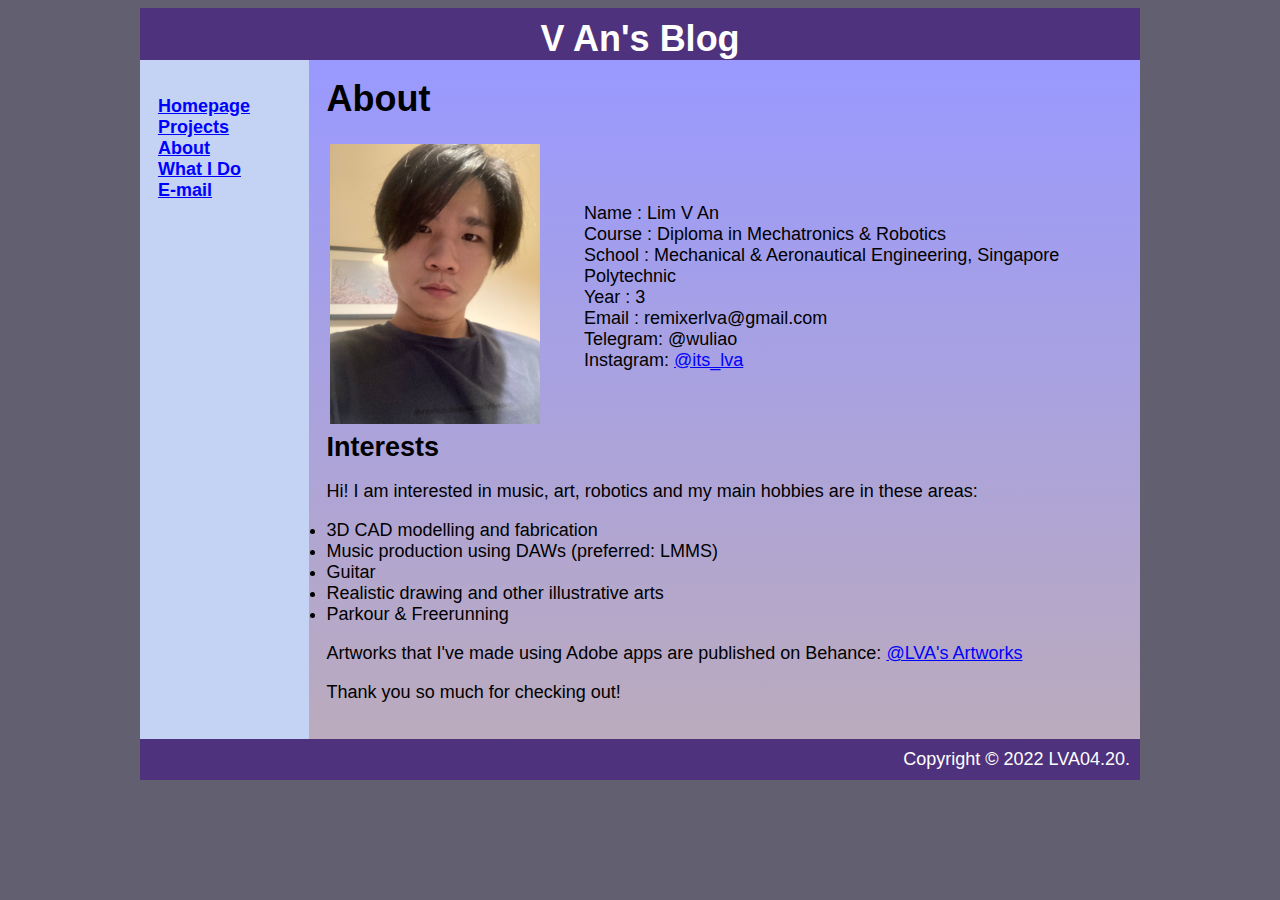
==== about.html @ d9511a61 "Update about.html" ====
<!DOCTYPE html>
<html lang="en">
<head>
    <meta charset="UTF-8">
    <meta http-equiv="X-UA-Compatible" content="IE=edge">
    <meta name="viewport" content="width=device-width, initial-scale=1.0">
    <title>V An's Main Page</title>
    <link rel="stylesheet" type="text/css" href="cool.css"/>
</head>
<body>
    <div id="container">
        <div id="header">
        <h1>V An's Blog</h1>
        </div>
        <div  class="content">
            <div class="nav">
                <ul>
                    <li><a class="selected" href="index.html">Homepage</a></li>
                    <li><a class="selected" href="project.html">Projects</a></li>
                    <li><a class="selected" href="about.html">About</a></li>
                    <li><a class="selected" href="modupdates.html">What I Do</a></li></li>
                    <li><a class="selected" href="mailto:remixerlva@gmail.com">E-mail</a></li>
                </ul>
             </div>
            <div class="main">
                <h1>About</h1><br>
                <table style="width: 100%">
                    <tr>
                      <td>
                      <a href="images/selfie.jpg"><img src="images/selfie.jpg"height="280px"/></a>
                    </td>
                      <td> 
                        <ul> 
                        Name    : Lim V An<br> 
                        Course  : Diploma in Mechatronics & Robotics<br>
                        School  : Mechanical & Aeronautical Engineering, Singapore Polytechnic<br>
                        Year    : 3<br>
                        Email   : remixerlva@gmail.com<br>
                        Telegram: @wuliao<br>
                        Instagram: <a class="selected" href="https://www.instagram.com/its_lva/">@its_lva</a>
                    </ul>
                    </tr>
                  </table>
                <h2><b>Interests</b></h2>  
                <p>Hi! I am interested in music, art, robotics and my main hobbies are in these areas:
                  <li>3D CAD modelling and fabrication</li>
                  <li>Music production using DAWs (preferred: LMMS)</li>
                  <li>Guitar</li>
                  <li>Realistic drawing and other illustrative arts</li>
                  <li>Parkour & Freerunning</li>
                </p>
                <p>Artworks that I've made using Adobe apps are published on Behance: <a class="selected" href="https://www.behance.net/lvaArtwerkz">@LVA's Artworks</a></p>
                <p?>Thank you so much for checking out!</p>
            </div>
        </div>
        <div id="footer">
             Copyright &copy; 2022 LVA04.20.
        </div>
    </div>
</body>
</html>
---- cool.css ----
body {
    background-color: #625F70 ;
    font-family: Papyrus, Helvetica, Arial, sans-serif;
    font-size: 18px;
}

a {
    color: blue;
}

h1, h2, h3 {
    margin: 0;
}

#container {
    
    width: 1000px;
    margin-left: auto;
    margin-right: auto;
}

#header {
    background-color: #4E327D;
    color: white;
    text-align: center;
    padding-top: 10px;
}

.content {
    display: flex; /* equal height of the children */
    padding: 0px 0px 0px 0px;
}

.nav {
    background-color: #c4d2f3 ;
    width: 140px;
    float: left;
    padding: 1em;
}

.nav ul {
    list-style-type: none;
    padding: 0px;
}
.nav .selected {
    font-weight: bold;
}

.main {
    
    background: linear-gradient(to bottom, #9999ff 0%, #bbabbd 100%);
    width: 840px;
    float: right;
    padding: 1em;
}

#gallery {
    text-align: center;
}

.pics {
    text-align: center;
}

#footer {
    clear: both;
    padding: 10px;
    background-color: #4E327D;
    color: white;
    text-align: right;
}
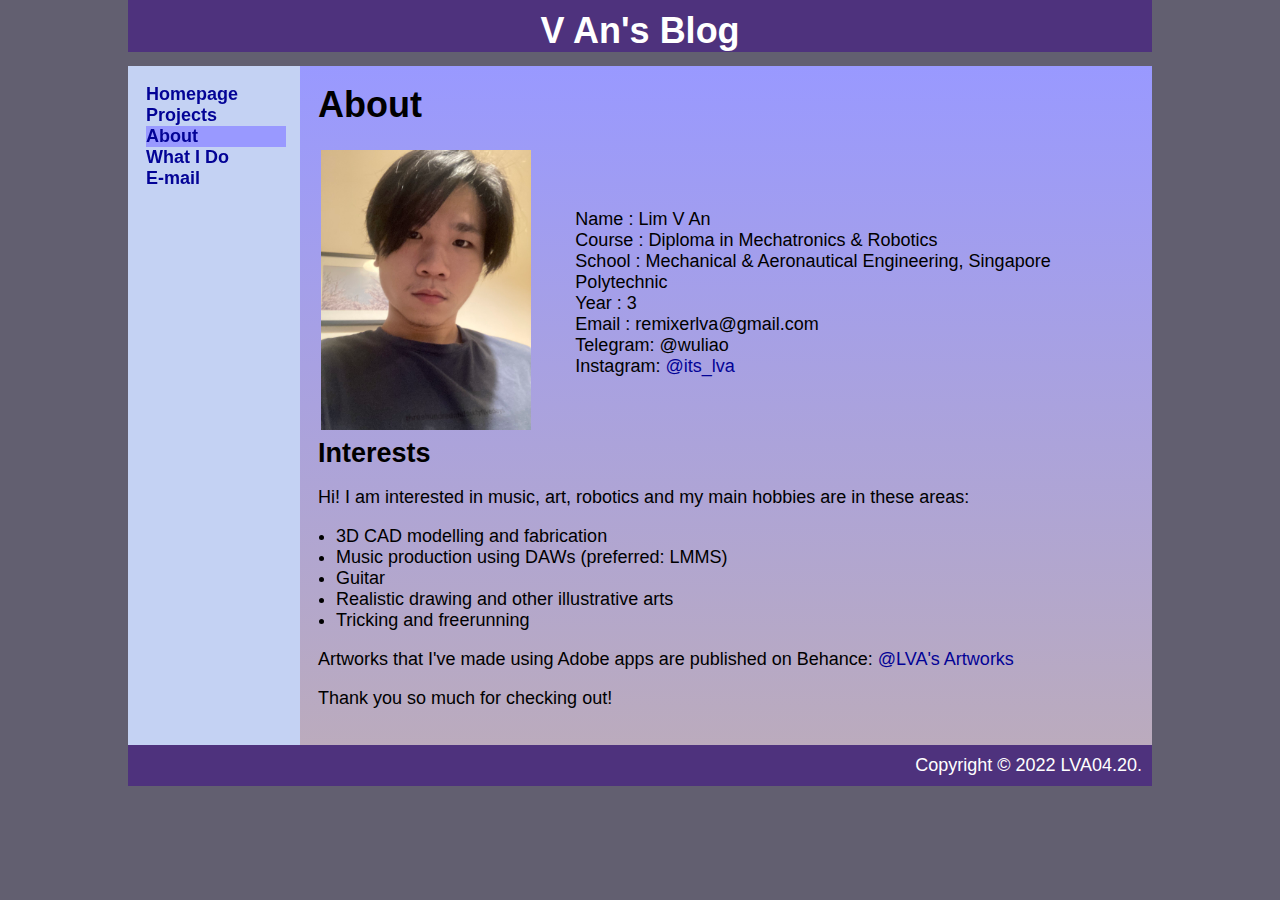
==== commit 16341d7e: "pee" ====
--- a/about.html
+++ b/about.html
@@ -12,17 +12,17 @@
         <div id="header">
         <h1>V An's Blog</h1>
         </div>
-        <div  class="content">
-            <div class="nav">
+        <div  id="content">
+            <div id="nav">
                 <ul>
-                    <li><a class="selected" href="index.html">Homepage</a></li>
-                    <li><a class="selected" href="project.html">Projects</a></li>
-                    <li><a class="selected" href="about.html">About</a></li>
-                    <li><a class="selected" href="modupdates.html">What I Do</a></li></li>
-                    <li><a class="selected" href="mailto:remixerlva@gmail.com">E-mail</a></li>
+                    <li><a href="index.html">Homepage</a></li>
+                    <li><a  href="project.html">Projects</a></li>
+                    <li><a class="active" href="about.html">About</a></li>
+                    <li><a  href="modupdates.html">What I Do</a></li></li>
+                    <li><a  href="mailto:remixerlva@gmail.com">E-mail</a></li>
                 </ul>
              </div>
-            <div class="main">
+            <div id="main">
                 <h1>About</h1><br>
                 <table style="width: 100%">
                     <tr>
@@ -42,13 +42,13 @@
                     </tr>
                   </table>
                 <h2><b>Interests</b></h2>  
-                <p>Hi! I am interested in music, art, robotics and my main hobbies are in these areas:
-                  <li>3D CAD modelling and fabrication</li>
-                  <li>Music production using DAWs (preferred: LMMS)</li>
-                  <li>Guitar</li>
-                  <li>Realistic drawing and other illustrative arts</li>
-                  <li>Parkour & Freerunning</li>
-                </p>
+                <p>Hi! I am interested in music, art, robotics and my main hobbies are in these areas:</p>
+                  <div id="hobbies">
+                    <li>3D CAD modelling and fabrication</li>
+                    <li>Music production using DAWs (preferred: LMMS)</li>
+                    <li>Guitar</li>
+                    <li>Realistic drawing and other illustrative arts</li>
+                    <li>Tricking and freerunning</li></div>
                 <p>Artworks that I've made using Adobe apps are published on Behance: <a class="selected" href="https://www.behance.net/lvaArtwerkz">@LVA's Artworks</a></p>
                 <p?>Thank you so much for checking out!</p>
             </div>
--- a/cool.css
+++ b/cool.css
@@ -2,10 +2,12 @@
     background-color: #625F70 ;
     font-family: Papyrus, Helvetica, Arial, sans-serif;
     font-size: 18px;
+    margin: 0;
 }
 
 a {
-    color: blue;
+    text-decoration: none;
+    color: rgb(3, 3, 150);
 }
 
 h1, h2, h3 {
@@ -14,7 +16,7 @@
 
 #container {
     
-    width: 1000px;
+    width: 1024px;
     margin-left: auto;
     margin-right: auto;
 }
@@ -24,30 +26,55 @@
     color: white;
     text-align: center;
     padding-top: 10px;
+    position: fixed;/* Make it stick, even on scroll */
+    top: 0;
+    width: 1024px;
 }
 
-.content {
+#content {
+    margin-top: 66px;
     display: flex; /* equal height of the children */
     padding: 0px 0px 0px 0px;
 }
 
-.nav {
+.tocnumber{
+    color: black;
+}
+
+#nav {
     background-color: #c4d2f3 ;
     width: 140px;
     float: left;
     padding: 1em;
+    
 }
 
-.nav ul {
+#nav ul {
     list-style-type: none;
+    margin: 0;
     padding: 0px;
+    position: fixed;/* Make it stick, even on scroll */
+    height: 100%; /* Full height */
+    overflow: auto; /* Enable scrolling if the sidenav has too much content */
 }
-.nav .selected {
+#nav a {
     font-weight: bold;
+    display: block;
+    width: 140px;
 }
 
-.main {
-    
+#nav a.active {
+    background-color: #9999ff;
+    color: rgb(3, 3, 150);
+  }
+
+/* Change the link color on hover */
+#nav a:hover:not(.active) {
+    background-color: rgb(153, 153, 153);
+    color: rgb(3, 3, 150);
+  }
+
+#main {
     background: linear-gradient(to bottom, #9999ff 0%, #bbabbd 100%);
     width: 840px;
     float: right;
@@ -58,8 +85,17 @@
     text-align: center;
 }
 
-.pics {
+#pics {
     text-align: center;
+}
+
+#hobbies {
+    padding-left: 1em;
+}
+
+#prodlist {
+    padding-left: 1em;
+    list-style-type: none;
 }
 
 #footer {
@@ -68,4 +104,5 @@
     background-color: #4E327D;
     color: white;
     text-align: right;
+    
 }
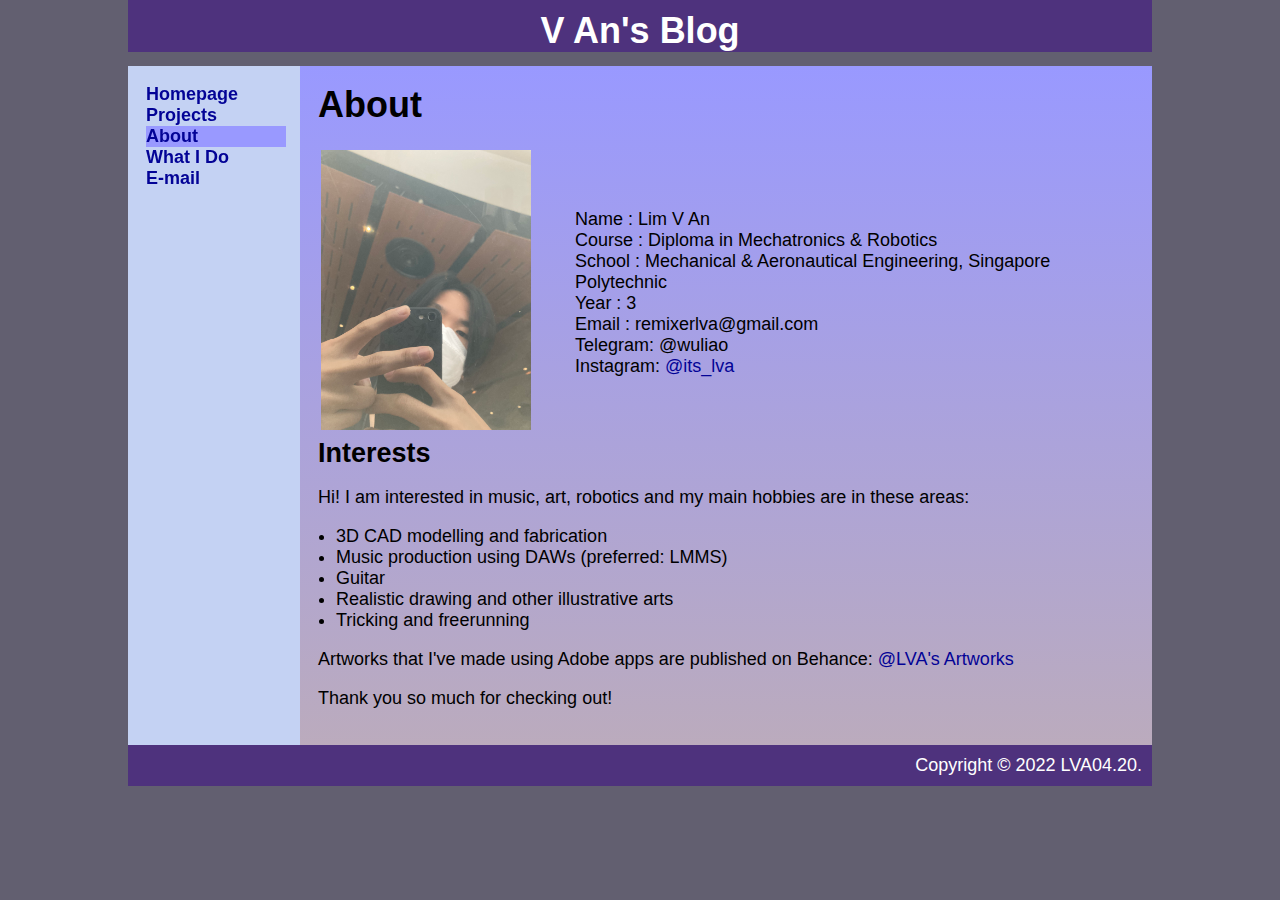
==== commit bc55d331: "required" ====
--- a/about.html
+++ b/about.html
@@ -27,7 +27,7 @@
                 <table style="width: 100%">
                     <tr>
                       <td>
-                      <a href="images/selfie.jpg"><img src="images/selfie.jpg"height="280px"/></a>
+                      <a href="images/me.jpg"><img src="images/me.jpg"height="280px"/></a>
                     </td>
                       <td> 
                         <ul> 
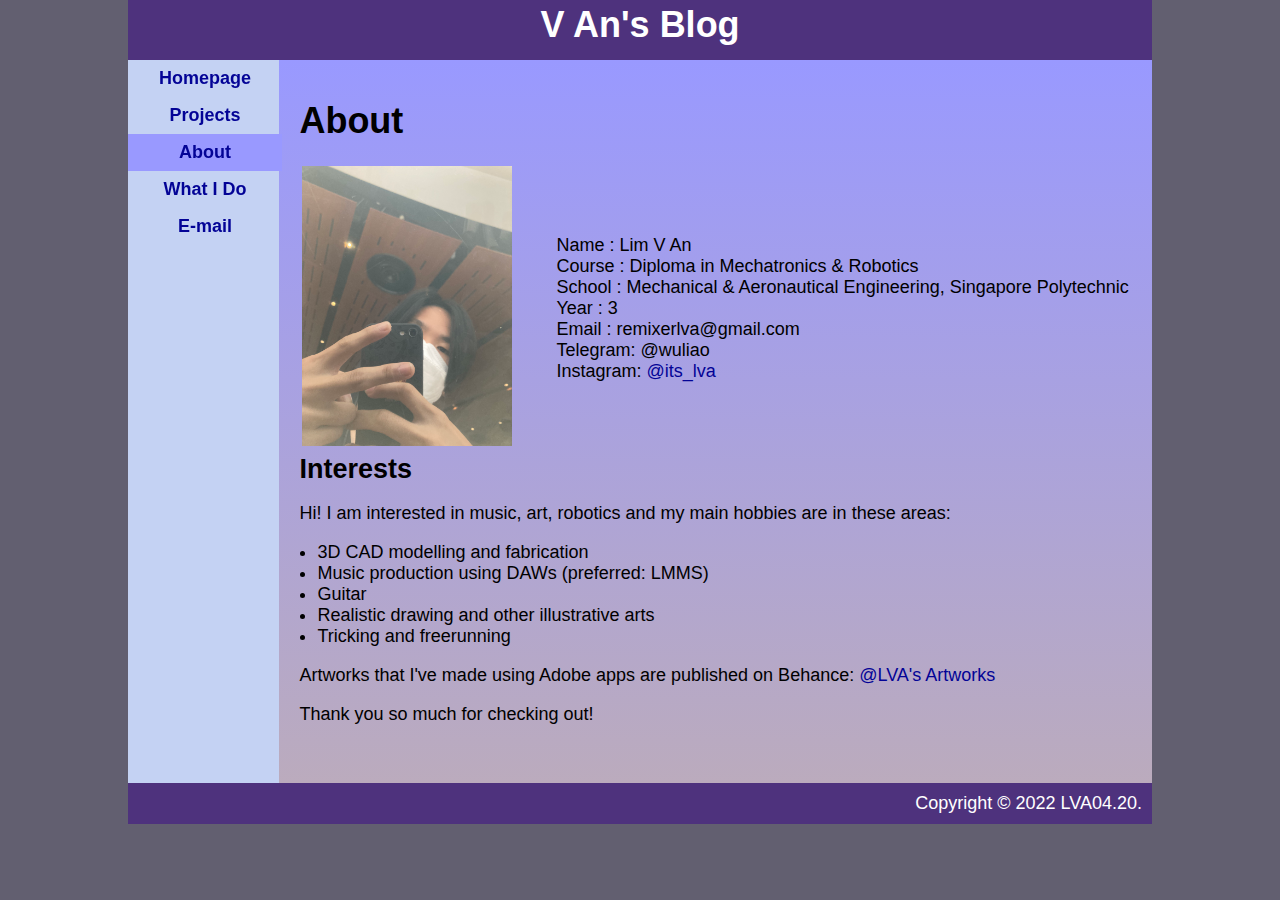
==== commit dbba8c6b: "fuck" ====
--- a/about.html
+++ b/about.html
@@ -13,7 +13,7 @@
         <h1>V An's Blog</h1>
         </div>
         <div  id="content">
-            <div id="nav">
+            <div class="nav">
                 <ul>
                     <li><a href="index.html">Homepage</a></li>
                     <li><a  href="project.html">Projects</a></li>
@@ -22,7 +22,7 @@
                     <li><a  href="mailto:remixerlva@gmail.com">E-mail</a></li>
                 </ul>
              </div>
-            <div id="main">
+            <div class="main">
                 <h1>About</h1><br>
                 <table style="width: 100%">
                     <tr>
--- a/cool.css
+++ b/cool.css
@@ -15,7 +15,6 @@
 }
 
 #container {
-    
     width: 1024px;
     margin-left: auto;
     margin-right: auto;
@@ -25,60 +24,71 @@
     background-color: #4E327D;
     color: white;
     text-align: center;
-    padding-top: 10px;
+    padding-top: 4px;
     position: fixed;/* Make it stick, even on scroll */
-    top: 0;
     width: 1024px;
+    height:56px;
 }
 
 #content {
-    margin-top: 66px;
     display: flex; /* equal height of the children */
-    padding: 0px 0px 0px 0px;
+    padding: 60px 0px 0px 0px;
+    margin:0%;
 }
 
 .tocnumber{
     color: black;
 }
 
-#nav {
+.nav {
+    width: 160px;
+    float: left;
     background-color: #c4d2f3 ;
-    width: 140px;
-    float: left;
-    padding: 1em;
-    
 }
 
-#nav ul {
-    list-style-type: none;
-    margin: 0;
-    padding: 0px;
+.nav ul {
+    padding:0;
+    margin:0;
     position: fixed;/* Make it stick, even on scroll */
     height: 100%; /* Full height */
     overflow: auto; /* Enable scrolling if the sidenav has too much content */
 }
-#nav a {
+
+.nav a {
+    text-decoration: none;
     font-weight: bold;
     display: block;
-    width: 140px;
+    padding: 8px 31px;
+    text-align: center;
 }
 
-#nav a.active {
+.nav li{
+    text-align: center;
+}
+
+.nav a.active {
     background-color: #9999ff;
     color: rgb(3, 3, 150);
+    
   }
 
 /* Change the link color on hover */
-#nav a:hover:not(.active) {
+.nav a:hover:not(.active) {
     background-color: rgb(153, 153, 153);
     color: rgb(3, 3, 150);
+    
   }
 
-#main {
+.main {
     background: linear-gradient(to bottom, #9999ff 0%, #bbabbd 100%);
-    width: 840px;
+    width: 880px;
     float: right;
-    padding: 1em;
+    margin-left: 0%;
+    padding-left: 20px;
+    padding-right: 20px;
+    padding-bottom: 40px;
+    padding-top: 40px;
+    
 }
 
 #gallery {
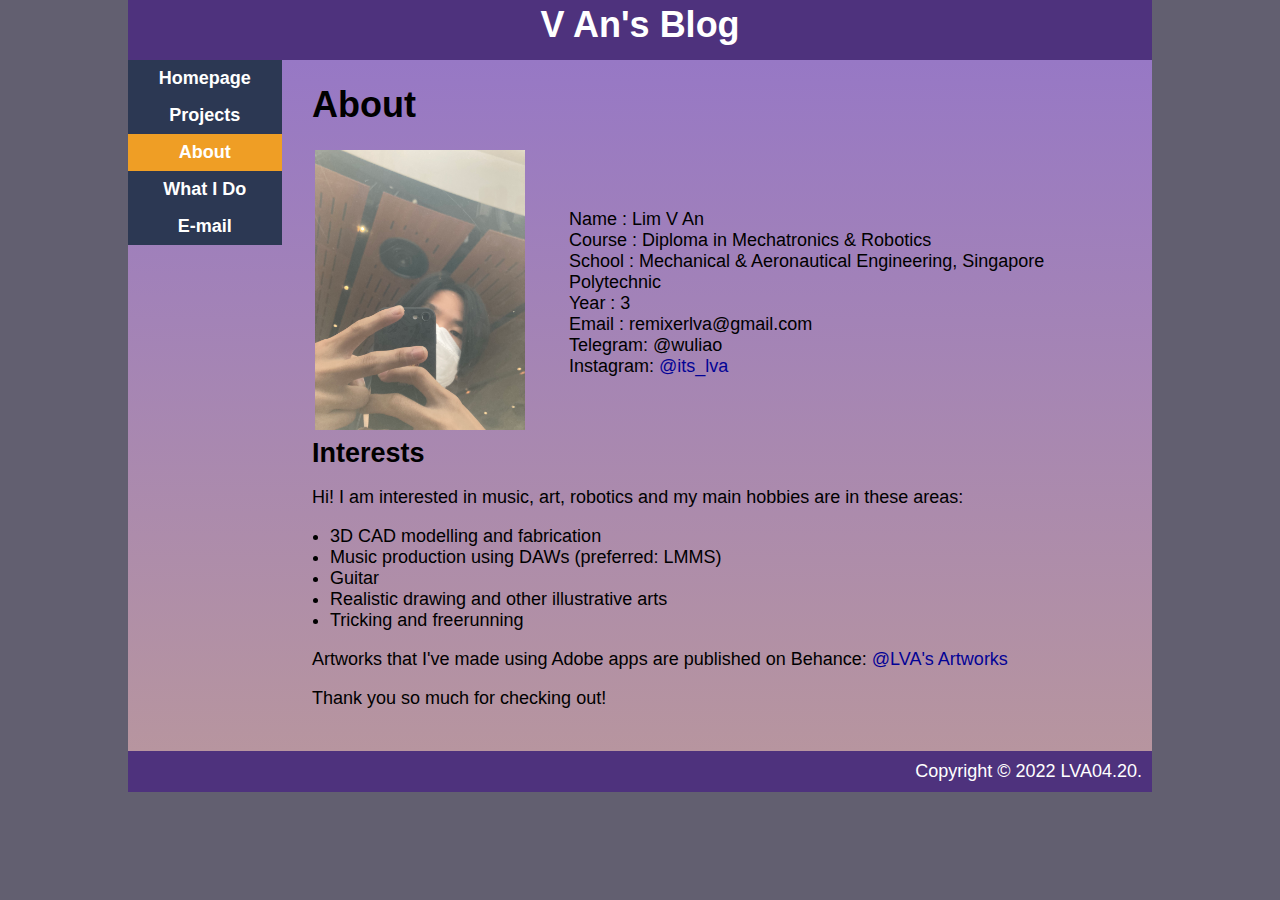
==== commit cd03007c: "brain damage" ====
--- a/about.html
+++ b/about.html
@@ -13,15 +13,13 @@
         <h1>V An's Blog</h1>
         </div>
         <div  id="content">
-            <div class="nav">
-                <ul>
+            <ul class="nav">
                     <li><a href="index.html">Homepage</a></li>
                     <li><a  href="project.html">Projects</a></li>
                     <li><a class="active" href="about.html">About</a></li>
                     <li><a  href="modupdates.html">What I Do</a></li></li>
                     <li><a  href="mailto:remixerlva@gmail.com">E-mail</a></li>
                 </ul>
-             </div>
             <div class="main">
                 <h1>About</h1><br>
                 <table style="width: 100%">
--- a/cool.css
+++ b/cool.css
@@ -28,10 +28,12 @@
     position: fixed;/* Make it stick, even on scroll */
     width: 1024px;
     height:56px;
+    float: none;
+    display: block;
 }
 
 #content {
-    display: flex; /* equal height of the children */
+    
     padding: 60px 0px 0px 0px;
     margin:0%;
 }
@@ -40,56 +42,83 @@
     color: black;
 }
 
-.nav {
-    width: 160px;
-    float: left;
-    background-color: #c4d2f3 ;
-}
 
-.nav ul {
+
+ul.nav  {
+    list-style-type: none;
     padding:0;
     margin:0;
+    width:12%;
+    background-color: #2c3853 ;
     position: fixed;/* Make it stick, even on scroll */
-    height: 100%; /* Full height */
     overflow: auto; /* Enable scrolling if the sidenav has too much content */
 }
 
-.nav a {
+ul.nav li a {
     text-decoration: none;
     font-weight: bold;
     display: block;
-    padding: 8px 31px;
+    padding: 8px 16px;
     text-align: center;
+    color:rgb(255, 255, 255)
 }
 
-.nav li{
-    text-align: center;
-}
 
-.nav a.active {
-    background-color: #9999ff;
-    color: rgb(3, 3, 150);
+
+ul.nav li a.active {
+    background-color: hsl(36, 86%, 54%);
+    color:rgb(255, 255, 255);
     
   }
 
 /* Change the link color on hover */
-.nav a:hover:not(.active) {
-    background-color: rgb(153, 153, 153);
-    color: rgb(3, 3, 150);
-    
+ul.nav li a:hover:not(.active) {
+    background-color: rgb(124, 172, 198);
+    color:  #4E327D;
   }
 
-.main {
-    background: linear-gradient(to bottom, #9999ff 0%, #bbabbd 100%);
-    width: 880px;
-    float: right;
+div.main {
+    background: linear-gradient(to bottom, #9778c5 0%, #b7959f 100%);
     margin-left: 0%;
-    padding-left: 20px;
-    padding-right: 20px;
-    padding-bottom: 40px;
-    padding-top: 40px;
+    padding:24px 40px 24px 184px;
     
+
 }
+
+  @media screen and (max-width: 1000px) {
+    
+    ul.nav {
+      width: 100%;
+      height: auto;
+      position: fixed;
+      
+    }
+    
+    ul.nav li a {
+      float: left;
+      padding:15px;
+    }
+
+    div.main {
+        margin-left: 0;
+        padding:78px 36px;
+    }
+    div.content {margin-left: 0;}
+  }
+
+  @media screen and (max-width: 500px) {
+    ul.nav li a {
+      text-align: center;
+      float: none;
+    }
+     
+    div.main {
+        
+        margin: 0;
+        padding:310px 36px;
+    }
+  }
+
 
 #gallery {
     text-align: center;
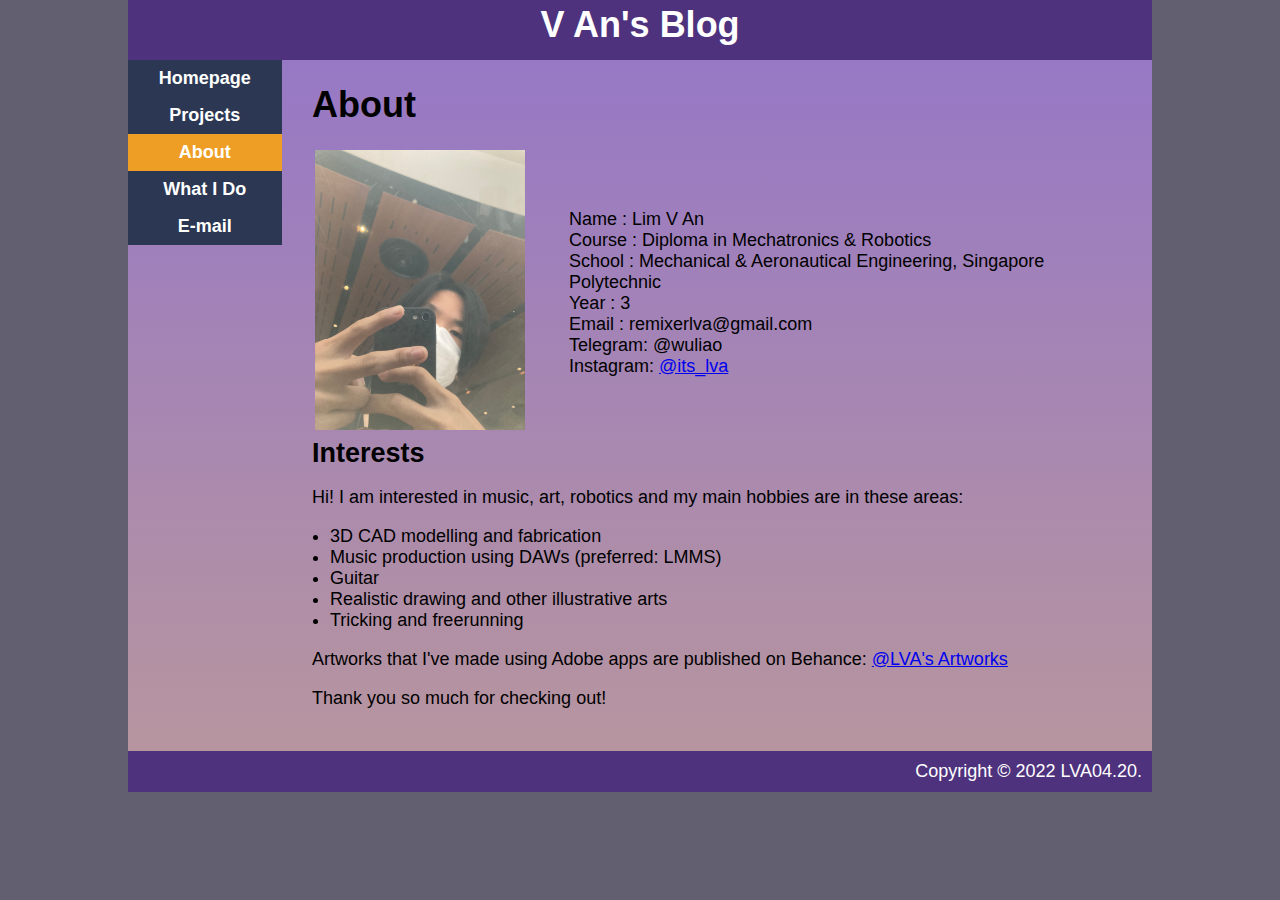
==== commit 8dbfb7eb: "dogbone" ====
--- a/about.html
+++ b/about.html
@@ -5,6 +5,7 @@
     <meta http-equiv="X-UA-Compatible" content="IE=edge">
     <meta name="viewport" content="width=device-width, initial-scale=1.0">
     <title>V An's Main Page</title>
+    <link rel="stylesheet" href="https://cdnjs.cloudflare.com/ajax/libs/font-awesome/4.7.0/css/font-awesome.min.css">
     <link rel="stylesheet" type="text/css" href="cool.css"/>
 </head>
 <body>
@@ -13,13 +14,27 @@
         <h1>V An's Blog</h1>
         </div>
         <div  id="content">
-            <ul class="nav">
-                    <li><a href="index.html">Homepage</a></li>
-                    <li><a  href="project.html">Projects</a></li>
-                    <li><a class="active" href="about.html">About</a></li>
-                    <li><a  href="modupdates.html">What I Do</a></li></li>
-                    <li><a  href="mailto:remixerlva@gmail.com">E-mail</a></li>
-                </ul>
+            <div class="nav"id="topnav">
+                    <a href="index.html">Homepage</a>
+                    <a  href="project.html">Projects</a>
+                    <a class="active" href="about.html">About</a>
+                    <a  href="modupdates.html">What I Do</a>
+                    <a  href="mailto:remixerlva@gmail.com">E-mail</a>
+                    <a href="javascript:void(0);" class="icon" onclick="myFunction()">
+                      <i class="fa fa-bars"></i>
+                    </a>
+                  </div>
+                  <script>
+        
+                    function myFunction() {
+                      var x = document.getElementById("topnav");
+                      if (x.className === "nav") {
+                        x.className += " responsive";
+                      } else {
+                        x.className = "nav";
+                      }
+                    }
+                    </script>
             <div class="main">
                 <h1>About</h1><br>
                 <table style="width: 100%">
--- a/cool.css
+++ b/cool.css
@@ -5,7 +5,7 @@
     margin: 0;
 }
 
-a {
+.nav .main a {
     text-decoration: none;
     color: rgb(3, 3, 150);
 }
@@ -43,18 +43,19 @@
 }
 
 
-
-ul.nav  {
+.nav  {
+    float: left;
     list-style-type: none;
     padding:0;
     margin:0;
     width:12%;
+    Height: auto;
     background-color: #2c3853 ;
-    position: fixed;/* Make it stick, even on scroll */
-    overflow: auto; /* Enable scrolling if the sidenav has too much content */
+    position: fixed;
+    overflow: hidden; 
 }
 
-ul.nav li a {
+.nav a {
     text-decoration: none;
     font-weight: bold;
     display: block;
@@ -64,39 +65,39 @@
 }
 
 
-
-ul.nav li a.active {
+.nav a.active {
     background-color: hsl(36, 86%, 54%);
     color:rgb(255, 255, 255);
     
   }
 
-/* Change the link color on hover */
-ul.nav li a:hover:not(.active) {
+.nav a:hover:not(.active) {
     background-color: rgb(124, 172, 198);
     color:  #4E327D;
   }
 
 div.main {
+
     background: linear-gradient(to bottom, #9778c5 0%, #b7959f 100%);
     margin-left: 0%;
     padding:24px 40px 24px 184px;
     
-
 }
 
   @media screen and (max-width: 1000px) {
     
-    ul.nav {
+    .nav {
       width: 100%;
       height: auto;
       position: fixed;
       
     }
     
-    ul.nav li a {
+    .nav a {
+      display: block;
       float: left;
       padding:15px;
+     
     }
 
     div.main {
@@ -106,19 +107,46 @@
     div.content {margin-left: 0;}
   }
 
-  @media screen and (max-width: 500px) {
-    ul.nav li a {
+ /* @media screen and (max-width: 540px) {
+    .nav li a {
       text-align: center;
       float: none;
     }
+    
      
     div.main {
         
         margin: 0;
         padding:310px 36px;
     }
+  }*/
+
+.nav .icon {
+    display: none;
   }
+  
+  @media screen and (max-width: 540px) {
+    .nav a:not(:first-child) {display: none;}
+    .nav a.icon {
+      float: right;
+      display: block;
+    }
+  }
+  
+  @media screen and (max-width: 540px) {
+    .nav.responsive {position: relative;}
+    .nav.responsive a .icon {
+      position: absolute;
+      right: 0;
+      top: 0;
+    }
+    .nav.responsive a {
+      float: none;
+      display: block;
+      text-align: left;
+    }
 
+  }
 
 #gallery {
     text-align: center;
@@ -145,3 +173,4 @@
     text-align: right;
     
 }
+  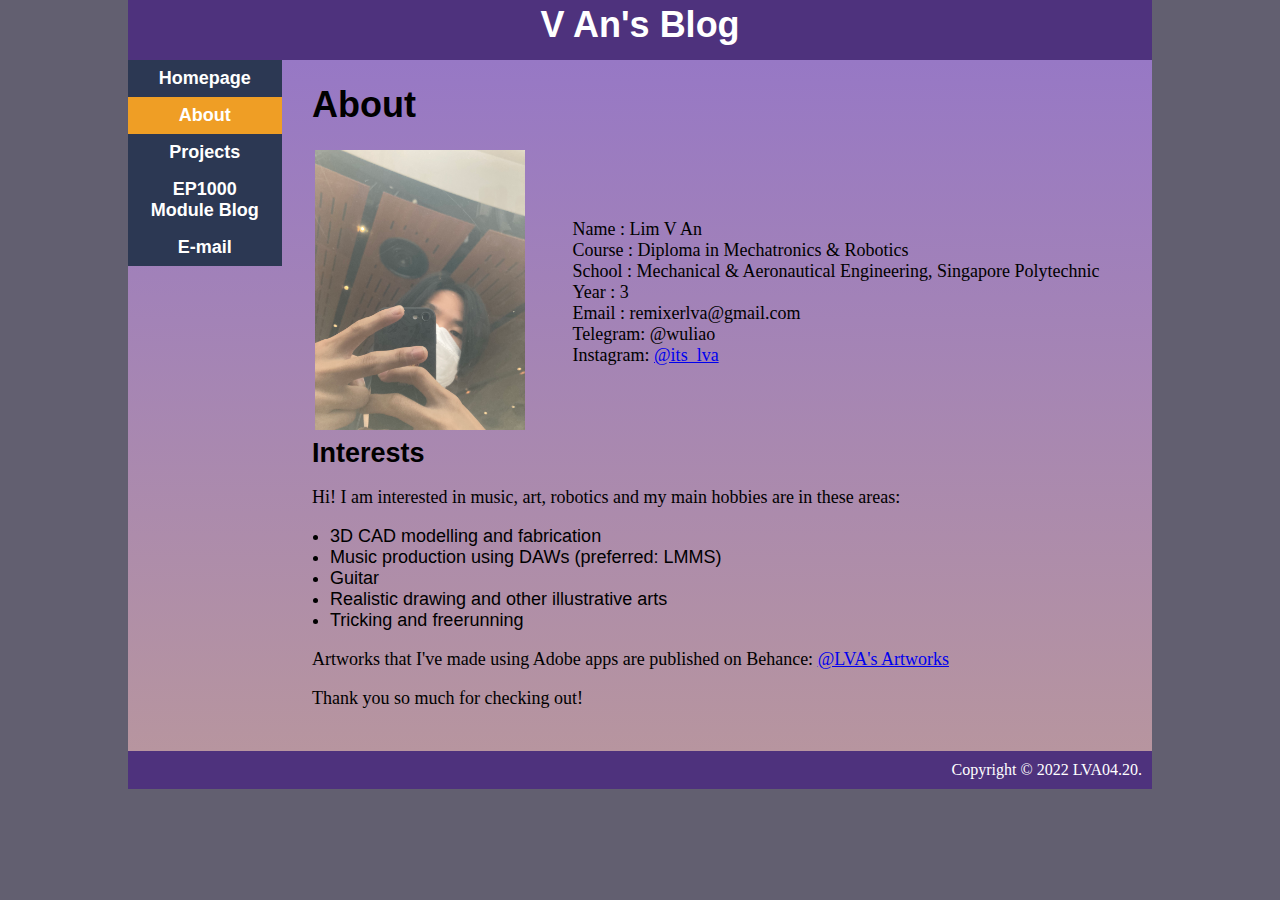
==== commit 8a683dd3: "apocalypse" ====
--- a/about.html
+++ b/about.html
@@ -16,10 +16,10 @@
         <div  id="content">
             <div class="nav"id="topnav">
                     <a href="index.html">Homepage</a>
-                    <a  href="project.html">Projects</a>
                     <a class="active" href="about.html">About</a>
-                    <a  href="modupdates.html">What I Do</a>
-                    <a  href="mailto:remixerlva@gmail.com">E-mail</a>
+                    <a href="project.html">Projects</a>
+                    <a href="modupdates.html">EP1000 Module Blog</a>
+                    <a href="mailto:remixerlva@gmail.com">E-mail</a>
                     <a href="javascript:void(0);" class="icon" onclick="myFunction()">
                       <i class="fa fa-bars"></i>
                     </a>
--- a/cool.css
+++ b/cool.css
@@ -1,16 +1,22 @@
 body {
     background-color: #625F70 ;
-    font-family: Papyrus, Helvetica, Arial, sans-serif;
-    font-size: 18px;
     margin: 0;
 }
 
 .nav .main a {
+  font-family: Quicksand;
+  font-size: 18px;
     text-decoration: none;
-    color: rgb(3, 3, 150);
-}
-
-h1, h2, h3 {
+    color: rgb(3, 3, 108);
+}
+
+h1{
+  font-family: Papyrus, Helvetica, Arial, sans-serif;
+    margin: 0;
+}
+
+h2, h3 {
+  font-family: Quicksand, Helvetica, Arial, sans-serif;
     margin: 0;
 }
 
@@ -21,6 +27,8 @@
 }
 
 #header {
+  font-family: Papyrus, Helvetica, Arial, sans-serif;
+  font-size: 18px;
     background-color: #4E327D;
     color: white;
     text-align: center;
@@ -44,6 +52,8 @@
 
 
 .nav  {
+  font-family: Papyrus, Helvetica, Arial, sans-serif;
+  font-size: 18px;
     float: left;
     list-style-type: none;
     padding:0;
@@ -56,6 +66,8 @@
 }
 
 .nav a {
+  font-family: Papyrus, Helvetica, Arial, sans-serif;
+  font-size: 18px;
     text-decoration: none;
     font-weight: bold;
     display: block;
@@ -66,18 +78,23 @@
 
 
 .nav a.active {
+  font-family: Papyrus, Helvetica, Arial, sans-serif;
+  font-size: 18px;
     background-color: hsl(36, 86%, 54%);
     color:rgb(255, 255, 255);
     
   }
 
 .nav a:hover:not(.active) {
+  font-family: Papyrus, Helvetica, Arial, sans-serif;
+  font-size: 18px;
     background-color: rgb(124, 172, 198);
     color:  #4E327D;
   }
 
-div.main {
-
+div.main { 
+    font-family: Quicksand;
+    font-size: 18px;
     background: linear-gradient(to bottom, #9778c5 0%, #b7959f 100%);
     margin-left: 0%;
     padding:24px 40px 24px 184px;
@@ -149,6 +166,9 @@
   }
 
 #gallery {
+  
+  font-family: Papyrus, Helvetica, Arial, sans-serif;
+  font-size: 18px;
     text-align: center;
 }
 
@@ -157,10 +177,16 @@
 }
 
 #hobbies {
+  
+  font-family: Quicksand, Helvetica, Arial, sans-serif;
+  font-size: 18px;
     padding-left: 1em;
 }
 
 #prodlist {
+  
+  font-family: Quicksand, Helvetica, Arial, sans-serif;
+  font-size: 18px;
     padding-left: 1em;
     list-style-type: none;
 }
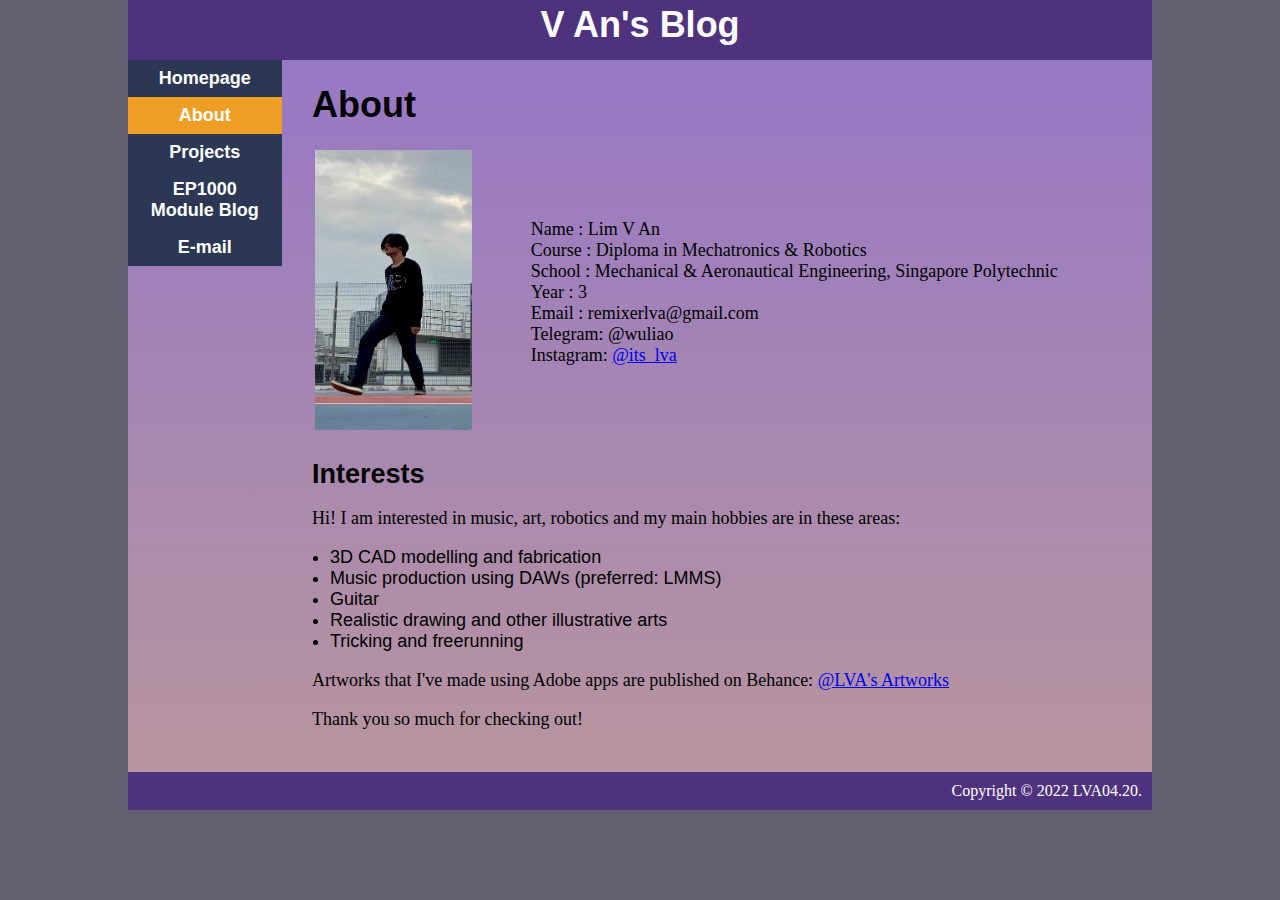
==== commit 5ecf1ded: "zzzzz" ====
--- a/about.html
+++ b/about.html
@@ -40,7 +40,7 @@
                 <table style="width: 100%">
                     <tr>
                       <td>
-                      <a href="images/me.jpg"><img src="images/me.jpg"height="280px"/></a>
+                      <a href="images/lva.jpg"><img src="images/lva.jpg"height="280px"/></a>
                     </td>
                       <td> 
                         <ul> 
@@ -53,7 +53,7 @@
                         Instagram: <a class="selected" href="https://www.instagram.com/its_lva/">@its_lva</a>
                     </ul>
                     </tr>
-                  </table>
+                  </table><br>
                 <h2><b>Interests</b></h2>  
                 <p>Hi! I am interested in music, art, robotics and my main hobbies are in these areas:</p>
                   <div id="hobbies">
